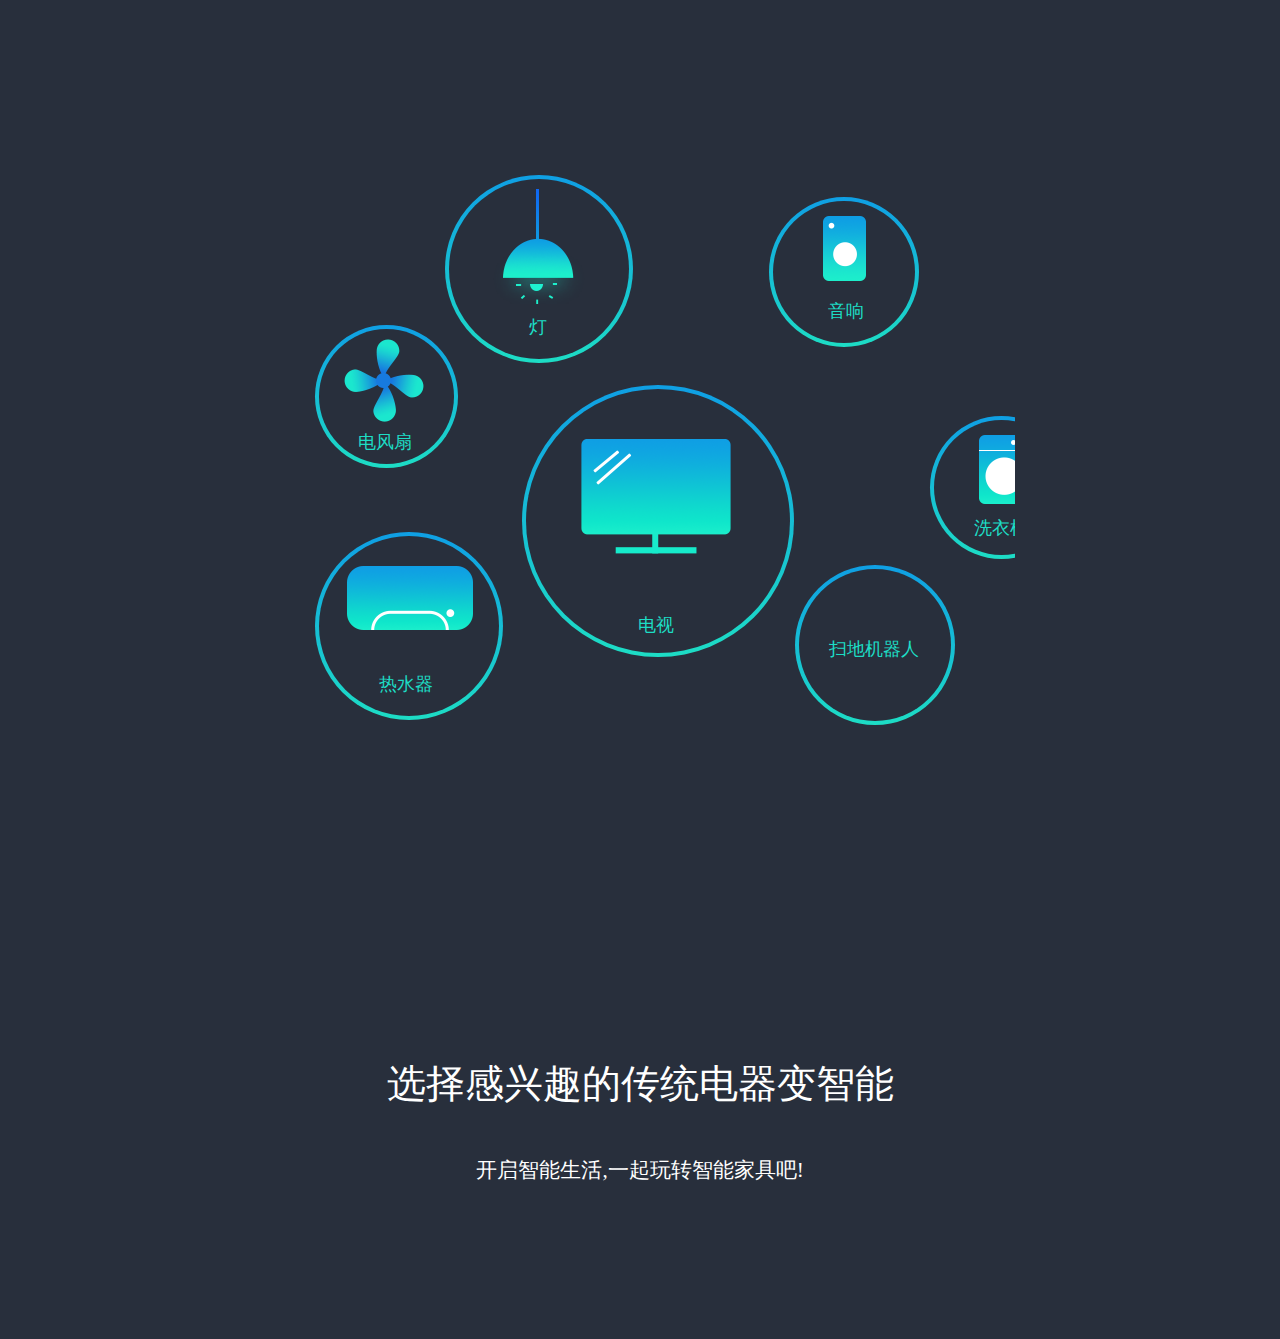
==== index.html @ 222af6ae "'test'" ====
<!DOCTYPE html>
<html>
	<head>
		<meta charset="UTF-8">
		<meta name="viewport" content="width=320px"/>
		<title>智能图标</title>
		<link rel="stylesheet" href="style/index.css" />
		<script src="js/jquery.js"></script>
        <script src="js/index.js"></script>
	</head>
	<body>
		
		<div id="box">
			<div class="content">
				<ul class="theme">
                    <li class="protect television common">
						<div class="mask">
								<img src="img/television.png" alt="" />
								<span>电视</span>
						</div>
					</li>
					<li class="lamp-big">
						<img class="deng" src="img/lamp-big.png" alt="">
	                    <div class="hanzi">电视</div>
					</li>
					<li class="fanner common">
						<div class="mask">
								<img src="img/icon_dfs_11.png" alt="" />
								<span>电风扇</span>
						</div>
					</li>
					<li class="lamp-big">
						<img class="deng" src="img/lamp-big.png" alt="">
	                    <div class="hanzi">电风扇</div>
					</li>
					<li class="lamp common">
						<div class="mask">
								<img src="img/icon_dp_03.png" alt="" />
								<span>灯</span>
						</div>
					</li>
					<li class="lamp-big">
						<img class="deng" src="img/lamp-big.png" alt="">
	                    <div class="hanzi">灯</div>
					</li>
					<li class="water common">
						<div class="mask">
								<img src="img/icon_rsq_15.png" alt="" />
								<span>热水器</span>
						</div>
					</li>
					<li class="lamp-big">
						<img class="deng" src="img/lamp-big.png" alt="">
	                    <div class="hanzi">热水器</div>
					</li>
					<li class="sound common">
						<div class="mask">
								<img src="img/icon_yx_06.png" alt="" />
								<span>音响</span>
						</div>
					</li>
					<li class="lamp-big ">
						<img class="deng" src="img/lamp-big.png" alt="">
	                    <div class="hanzi">音响</div>
					</li>
					<li class="machine common">
						<div class="mask">
								<span>扫地机器人</span>
						</div>
					</li>
					<li class="lamp-big">
						<img class="deng" src="img/lamp-big.png" alt="">
	                    <div class="hanzi">扫地机器人</div>
					</li>
					<li class="washer common">
						<div class="mask">
								<img src="img/icon_xyj_14.png" alt="" />
								<span>洗衣机</span>
						</div>
					</li>
					<li class="lamp-big">
						<img class="deng" src="img/lamp-big.png" alt="">
	                    <div class="hanzi">洗衣机</div>
					</li>
					<li class="cooker common">
						<div class="mask">
								<img src="img/icon_dfb_03.png" alt="" />
								<span>电饭煲</span>
						</div>
					</li>
					<li class="lamp-big">
						<img class="deng" src="img/lamp-big.png" alt="">
	                    <div class="hanzi">电饭煲</div>
					</li>
					<li class="air common">
						<div class="mask">
								<img src="img/icon_kt_18.png" alt="" />
								<span>空调</span>
						</div>
					</li>
					<li class="lamp-big">
						<img class="deng" src="img/lamp-big.png" alt="">
	                    <div class="hanzi">空调</div>
					</li>
					<li class="dvd common">
						<div class="mask">
								<span>DVD</span>
						</div>
					</li>
					<li class="lamp-big">
	                    <div class="hanzi">DVD</div>
					</li>
					<li class="air_clear common">
						<div class="mask">
								<img src="img/icon_kqjhq_14.png" alt="" />
								<span>空气净化器</span>
						</div>
					</li>
					<li class="lamp-big ">
						<img class="deng" src="img/lamp-big.png" alt="">
	                    <div class="hanzi">空气净化器</div>
					</li>
					<li class="hum common">
						<div class="mask">
								<img src="img/icon_jsq_06.png" alt="" />
								<span>加湿器</span>
						</div>
					</li>
					<li class="lamp-big">
						<img class="deng" src="img/lamp-big.png" alt="">
	                    <div class="hanzi">加湿器</div>
					</li>
					<li class="set common">
						<div class="mask">
								<span>机顶盒</span>
						</div>
					</li>
					<li class="lamp-big">
	                    <div class="hanzi">机顶盒</div>
					</li>
					<li class="microwave common">
						<div class="mask">
								<img src="img/icon_wbl_11.png" alt="" />
								<span>微波炉</span>
						</div>
					</li>
					<li class="lamp-big">
						<img class="deng" src="img/lamp-big.png" alt="">
	                    <div class="hanzi">微波炉</div>
					</li>
					<li class="socket common">
						<div class="mask">
								<img src="img/icon_cp_03.png" alt="" />
								<span>插排</span>
						</div>
					</li>
					<li class="lamp-big">
						<img class="deng" src="img/lamp-big.png" alt="">
	                    <div class="hanzi">插排</div>
					</li>
					<li class="dispenser common">
						<div class="mask">
								<img src="img/icon_ysj_10.png" alt="" />
								<span>饮水机</span>
						</div>
					</li>
					<li class="lamp-big">
						<img class="deng" src="img/lamp-big.png" alt="">
	                    <div class="hanzi">饮水机</div>
					</li>
					<li class="heating common">
						<div class="mask">
								<img src="img/icon_qnq_18.png" alt="" />
								<span>取暖器</span>
						</div>
					</li>
					<li class="lamp-big">
						<img class="deng" src="img/lamp-big.png" alt="">
	                    <div class="hanzi">取暖器</div>
					</li>
					<li class="motor common protect">
						<div class="mask">
								<img src="img/icon_ddcl_07.png" alt="" />
								<span>电动窗帘</span>
						</div>
					</li>
					<li class="lamp-big">
						<img class="deng" src="img/lamp-big.png" alt="">
	                    <div class="hanzi">电动窗帘</div>
					</li>
					<li class="protect therm common ">
						<div class="mask">
								<img src="img/icon_lfs_15.png" alt="" />
								<span>冷风扇</span>
						</div>
					</li>
					<li class="lamp-big">
						<img class="deng" src="img/lamp-big.png" alt="">
	                    <div class="hanzi">冷风扇</div>
					</li>
			    </ul>
			</div>
			<ul class="main">
				<li>
					选择感兴趣的传统电器变智能
				</li>
				<li>
					开启智能生活,一起玩转智能家具吧!
				</li>
			</ul>
			 <div class="choose">
				<div class="ways">选择查看支持的控制方式</div>
				<div class="three">
					<a href="index_1.html">
						
							
						    <div class="control1">
						    	
						    </div>
						    
						    <span>
						    	语音控制
						    </span>
					</a>	    
					<a href="index_1.html">	
							<div class="control2">
								
							</div>
							<span>
						    	定时控制
						    </span>
					</a>
					<a href="index_1.html">
							<div class="control3">
								
							</div>
							<span>
						    	远程控制
						    </span>
					</a>		
				</div>
			</div>
						 <div class="choose-two">
							<div class="ways">选择查看支持的控制方式</div>
							<div class="four">
								<a href="index_1.html">
									
										
									    <div class="control1">
									    	
									    </div>
									    
									    <div>
									    	语音控制
									    </div>
								</a>	    
								<a href="index_1.html">	
										<div class="control2">
											
										</div>
										<div>
									    	定时控制
									    </div>
								</a>
								<a href="index_1.html">
										<div class="control3">
											
										</div>
										<div>
									    	远程控制
									    </div>
								</a>
								<a href="index_1.html">
										<div class="control4">
											
										</div>
										<div>
									    	远程控制
									    </div>
								</a>	
							</div>
						</div>
		
		</div>
	</body>
</html>
---- style/index.css ----
body{
	background:#282f3c;
	
	}

*{
	margin:0;
	padding:0;
	font-family: "微软雅黑";
	box-sizing: border-box;
	}
a{
	text-decoration:none;
	}
.img{
	border:none;
	}
li{
	list-style: none;
}

#box{
	width:750px;
	margin:0 auto;
	background:#282f3c;
	padding-top: 165px;
}
#nav{
	width:750px;
	height:88px;
	
	display: none;
	position: absolute;
	left: 0;
	top: 0;
}
#nav .back{
	width:45px;
	height:45px;
	position:absolute;
	left: 31px;
	top:15px;
	background:url(../img/02.png);
	background-size:100%; 
}
#nav .title{
    font-size: 36px;
	text-align: center;
	line-height: 88px;
	color:#fff;
	
}
#nav .share{
	width:4px;
	height:6px;
	position:absolute;
	right: 3px;
	top:15px;
}
#nav .share img{
	width:100%;
	height:100%;
}
#box .content{
	-ms-overflow-style:none;
	overflow:-moz-scrollbars-none;
	height:732px;
	overflow-y: hidden;
}
.content .theme{
	height:732px;
    position: relative;
	
}
@keyframes btn {
    0%{top:220px;}
    15%{top:225px;}
    35%{left:257px;}
    65%{left:262px;}
    80%{top:220px;}
    100%{top:225px;}
  }
.content .theme .television{
	position: absolute;
	left:257px;
	top:220px;
	width:272px;
	height: 272px;
	border-radius: 50%;
	background: -webkit-linear-gradient(#0f9fe4, #1dddc5); 
    background: -o-linear-gradient(#0f9fe4, #1dddc5);
    background: -moz-linear-gradient(#0f9fe4, #1dddc5);
    background: linear-gradient(#0f9fe4, #1dddc5);
    animation: -webkit-btn 1.3s ease infinite alternate;
    animation: -o-btn 1.3s ease infinite alternate; 
    animation: -moz-btn 1.3s ease infinite alternate; 
    animation: btn 1.3s ease infinite alternate;   		
}
.content .theme .television .mask{
	width:264px;
	height: 264px;
	margin: 4px 0 0 4px;
	border-radius: 50%;
	background: #282f3c;
}
.content .theme .television img{
	width:150px;
	height:115px;
	margin:50px 0 0 55px;
}
.content .theme .television span{
	color:#1dddc5;
	font-size: 18px;
	position: absolute;
	left: 116px;
	bottom:20px;
}
@keyframes btn1 {
    0%{top:160px;}
    35%{top:165px;}
    70%{top:160px;}
    100%{top:165px;}
  }  
.content .theme .fanner{
	position: absolute;
	left:50px;
	top:160px;
	width:143px;
	height:143px;
	border-radius: 50%;
	background: -webkit-linear-gradient(#0f9fe4, #1dddc5); 
    background: -o-linear-gradient(#0f9fe4, #1dddc5);
    background: -moz-linear-gradient(#0f9fe4, #1dddc5);
    background: linear-gradient(#0f9fe4, #1dddc5);
    animation: btn1 1.3s ease-in-out infinite alternate; 		
}
 
.content .theme .fanner .mask{
	width:135px;
	height: 135px;
	margin: 4px 0 0 4px;
	border-radius: 50%;
	background: #282f3c;
	position: relative;
}
.content .theme .fanner img{
	width:80px;
	height:83px;
	position: absolute;
	left:25px;
	top:10px;
}
.content .theme .fanner span{
	
	position: absolute;
	left:39px;
	bottom:10px;
	color:#1dddc5;
	font-size: 18px;
}
@keyframes btn2 {
    0%{top:10px;}
    35%{top:15px;}
    70%{top:10px;}
    100%{top:15px;}
  } 
.content .theme .lamp{
	position: absolute;
	left:180px;
	top:10px;
	width:188px;
	height:188px;
	border-radius: 50%;
	background: -webkit-linear-gradient(#0f9fe4, #1dddc5); 
  background: -o-linear-gradient(#0f9fe4, #1dddc5);
  background: -moz-linear-gradient(#0f9fe4, #1dddc5);
  background: linear-gradient(#0f9fe4, #1dddc5);
  animation: -webkit-btn2 1.5s ease-in infinite alternate;
    animation: -o-btn2 1.5s ease-in infinite alternate; 
    animation: -moz-btn2 1.5s ease-in infinite alternate; 
    animation: btn2 1.5s ease-in infinite alternate;  
	/*border:0.04px solid #1dddc5;*/
			
}
.content .theme .lamp-big{
	width: 100%;
	position: absolute;
	left: 0;
	top: 0;
	transition: all 0.8s ease;
    transform: scale(0);
    
}

.content .theme .not-active{
	transform: scale(0);
}
.content .theme .active{
	transform: scale(1);
}
.content .theme .lamp-big .deng{
	margin-left: 260px;
	margin-top: 30px;
	width:230px;
	height:427px;
}
.content .theme .lamp-big .hanzi{
	width:100%;
	height:100px;
	line-height:140px;
	text-align:center;
	color: #1df2d1;
	font-size: 30px;
}
.content .theme .lamp .mask{
	width:180px;
	height: 180px;
	margin: 4px 0 0 4px;
	border-radius: 50%;
	background: #282f3c;
	position: relative;
}
.content .theme .lamp img{
	width:101px;
	height:115px;
	position: absolute;
	left:40px;
	top:10px;
}
.content .theme .lamp span{
	
	position: absolute;
	left:80px;
	bottom:20px;
	color:#1dddc5;
	font-size:18px;
}
@keyframes btn3 {
    0%{left:50px;}
    35%{left:55px;}
    70%{left:50px;}
    100%{left:55px;}
  } 
.content .theme .water{
	position: absolute;
	left:50px;
	top:367px;
	width:188px;
	height:188px;
	border-radius: 50%;
	background: -webkit-linear-gradient(#0f9fe4, #1dddc5); 
  background: -o-linear-gradient(#0f9fe4, #1dddc5);
  background: -moz-linear-gradient(#0f9fe4, #1dddc5);
  background: linear-gradient(#0f9fe4, #1dddc5);
  
  animation: -webkit-btn3 1.3s ease-in-out infinite alternate;
    animation: -o-btn3 1.3s ease-in-out infinite alternate; 
    animation: -moz-btn3 1.3s ease-in-out infinite alternate; 
    animation: btn3 1.3s ease-in-out infinite alternate;
	/*border:0.04px solid #1dddc5;*/
			
}
.content .theme .water .mask{
	width:180px;
	height: 180px;
	margin: 4px 0 0 4px;
	border-radius: 50%;
	background: #282f3c;
	position: relative;
}
.content .theme .water img{
	width:126px;
	height:64px;
	position: absolute;
	left:28px;
	top:30px;
}
.content .theme .water span{
	
	position: absolute;
	left:60px;
	bottom:20px;
	color:#1dddc5;
	font-size: 18px;
}
@keyframes btn4 {
    0%{top:32px;}
    20%{top:37px;}
    40%{top:32px;}
    60%{top:32px;}
    80%{top:37px;}
    100%{top:32px;}
  } 
.content .theme .sound{
	position: absolute;
	left:504px;
	top:32px;
	width:150px;
	height:150px;
	border-radius: 50%;
	background: -webkit-linear-gradient(#0f9fe4, #1dddc5); 
  background: -o-linear-gradient(#0f9fe4, #1dddc5);
  background: -moz-linear-gradient(#0f9fe4, #1dddc5);
  background: linear-gradient(#0f9fe4, #1dddc5);
  animation: -webkit-btn4 1.3s ease infinite alternate;
  animation: -o-btn4 1.3s ease infinite alternate;
  animation: -moz-btn4 1.3s ease infinite alternate; 
  animation: btn4 1.3s ease infinite alternate;
			
}
.content .theme .sound .mask{
	width:142px;
	height: 142px;
	margin: 4px 0 0 4px;
	border-radius: 50%;
	background: #282f3c;
	position: relative;
}
.content .theme .sound img{
	width:43px;
	height:65px;
	position: absolute;
	left:50px;
	top:15px;
}
.content .theme .sound span{
	
	position: absolute;
	left:55px;
	bottom:20px;
	color:#1dddc5;
	font-size:18px;
}
@keyframes btn5 {
    0%{top:405px;}
    35%{top:400px;}
    70%{top:405px;}
    100%{top:400px;}
  } 
.content .theme .machine{
	position: absolute;
	left:530px;
	top:400px;
	width:160px;
	height:160px;
	border-radius: 50%;
	background: -webkit-linear-gradient(#0f9fe4, #1dddc5); 
    background: -o-linear-gradient(#0f9fe4, #1dddc5);
   background: -moz-linear-gradient(#0f9fe4, #1dddc5);
   background: linear-gradient(#0f9fe4, #1dddc5); 
  animation: btn5 2.5s ease infinite alternate;
	/*border:0.04px solid #1dddc5;*/
			
}
.content .theme .machine .mask{
	width:152px;
	height: 152px;
	margin: 4px 0 0 4px;
	border-radius: 50%;
	background: #282f3c;
	position: relative;
}
.content .theme .machine span{
	
	position: absolute;
	left:30px;
	bottom:60px;
	color:#1dddc5;
	font-size:18px;
}
.content .theme .washer{
	position: absolute;
	left:665px;
	top:251px;
	width:143px;
	height:143px;
	border-radius: 50%;
	background: -webkit-linear-gradient(#0f9fe4, #1dddc5); 
  background: -o-linear-gradient(#0f9fe4, #1dddc5);
  background: -moz-linear-gradient(#0f9fe4, #1dddc5);
  background: linear-gradient(#0f9fe4, #1dddc5);
  animation: btn6 1.3s ease infinite alternate; 
	/*border:0.04px solid #1dddc5;*/
			
}
@keyframes btn6 {
    0%{top:251px;}
    35%{top:256px;}
    70%{top:251px;}
    100%{top:256px;}
  }   
.content .theme .washer .mask{
	width:135px;
	height: 135px;
	margin: 4px 0 0 4px;
	border-radius: 50%;
	background: #282f3c;
	position: relative;
}
.content .theme .washer img{
	width:50px;
	height:69px;
	position: absolute;
	left:45px;
	top:15px;
}
.content .theme .washer span{
	
	position: absolute;
	left:40px;
	bottom:15px;
	color:#1dddc5;
	font-size: 18px;
}
.content .theme .cooker{
	position: absolute;
	left:750px;
	top:20px;
	width:188px;
	height:188px;
	border-radius: 50%;
	background: -webkit-linear-gradient(#0f9fe4, #1dddc5); 
  background: -o-linear-gradient(#0f9fe4, #1dddc5);
  background: -moz-linear-gradient(#0f9fe4, #1dddc5);
  background: linear-gradient(#0f9fe4, #1dddc5);
  animation: btn8 1.3s ease infinite alternate; 
	/*border:0.04px solid #1dddc5;*/
			
}
@keyframes btn8 {
    0%{left:750px;}
    35%{left:755px;}
    70%{left:750px;}
    100%{left:755px;}
  }   
.content .theme .cooker .mask{
	width:180px;
	height: 180px;
	margin: 4px 0 0 4px;
	border-radius: 50%;
	background: #282f3c;
	position: relative;
}
.content .theme .cooker img{
	width:91px;
	height:95px;
	position: absolute;
	left:45px;
	top:15px;
}
.content .theme .cooker span{
	
	position: absolute;
	left:60px;
	bottom:20px;
	color:#1dddc5;
	font-size: 18px;
}
.content .theme .air{
	position: absolute;
	left:845px;
	top:350px;
	width:148px;
	height:148px;
	border-radius: 50%;
	background: -webkit-linear-gradient(#0f9fe4, #1dddc5); 
  background: -o-linear-gradient(#0f9fe4, #1dddc5);
  background: -moz-linear-gradient(#0f9fe4, #1dddc5);
  background: linear-gradient(#0f9fe4, #1dddc5);
  animation: btn9 1.3s ease infinite alternate; 
	/*border:0.04px solid #1dddc5;*/
			
}
@keyframes btn9 {
    0%{top:350px;}
    35%{top:352px;}
    70%{top:358px;}
    100%{top:350px;}
  }   
.content .theme .air .mask{
	width:140px;
	height: 140px;
	margin: 4px 0 0 4px;
	border-radius: 50%;
	background: #282f3c;
	position: relative;
}
.content .theme .air img{
	width:83px;
	height:42px;
	position: absolute;
	left:27px;
	top:25px;
}
.content .theme .air span{
	
	position: absolute;
	left:50px;
	bottom:15px;
	color:#1dddc5;
	font-size: 18px;
}
.content .theme .dvd{
	position: absolute;
	left:1030px;
	top:30px;
	width:108px;
	height:108px;
	border-radius: 50%;
	background: -webkit-linear-gradient(#0f9fe4, #1dddc5); 
  background: -o-linear-gradient(#0f9fe4, #1dddc5);
  background: -moz-linear-gradient(#0f9fe4, #1dddc5);
  background: linear-gradient(#0f9fe4, #1dddc5);
  animation: btn10 1.3s ease infinite alternate; 
}
@keyframes btn10 {
    0%{left:1030px;}
    35%{left:1035px;}
    70%{left:1040px;}
    100%{left:1035px;}
  }   
.content .theme .dvd .mask{
	width:100px;
	height: 100px;
	margin: 4px 0 0 4px;
	border-radius: 50%;
	background: #282f3c;
	position: relative;
}
.content .theme .dvd span{
	
	position: absolute;
	left:30px;
	bottom:35px;
	color:#1dddc5;
	font-size: 18px;
}
.content .theme .air_clear{
	position: absolute;
	left:1000px;
	top:180px;
	width:270px;
	height:270px;
	border-radius: 50%;
	background: -webkit-linear-gradient(#0f9fe4, #1dddc5); 
  background: -o-linear-gradient(#0f9fe4, #1dddc5);
  background: -moz-linear-gradient(#0f9fe4, #1dddc5);
  background: linear-gradient(#0f9fe4, #1dddc5);
  animation: btn11 1.3s ease infinite alternate; 
	/*border:0.04px solid #1dddc5;*/
			
}
@keyframes btn11 {
    0%{top:185px;}
    35%{top:180px;}
    70%{top:185px;}
    100%{top:180px;}
  }   
.content .theme .air_clear .mask{
	width:262px;
	height:262px;
	margin: 4px 0 0 4px;
	border-radius: 50%;
	background: #282f3c;
	position: relative;
}
.content .theme .air_clear img{
	width:199px;
	height:126px;
	position: absolute;
	left:27px;
	top:50px;
}
.content .theme .air_clear span{
	
	position: absolute;
	left:85px;
	bottom:20px;
	color:#1dddc5;
	font-size: 18px;
}
.content .theme .hum{
	position: absolute;
	left:1245px;
	top:30px;
	width:150px;
	height:150px;
	border-radius: 50%;
	background: -webkit-linear-gradient(#0f9fe4, #1dddc5); 
  background: -o-linear-gradient(#0f9fe4, #1dddc5);
  background: -moz-linear-gradient(#0f9fe4, #1dddc5);
  background: linear-gradient(#0f9fe4, #1dddc5);
  animation: btn12 1.3s ease infinite alternate; 
	/*border:0.04px solid #1dddc5;*/
			
}
@keyframes btn12 {
    0%{top:35px;}
    35%{top:30px;}
    70%{top:35px;}
    100%{top:30px;}
  }   
.content .theme .hum .mask{
	width:142px;
	height:142px;
	margin: 4px 0 0 4px;
	border-radius: 50%;
	background: #282f3c;
	position: relative;
}
.content .theme .hum img{
	width:43px;
	height:73px;
	position: absolute;
	left:50px;
	top:25px;
}
.content .theme .hum span{
	
	position: absolute;
	left:45px;
	bottom:15px;
	color:#1dddc5;
	font-size: 18px;
}
.content .theme .microwave{
	position: absolute;
	left:1310px;
	top:230px;
	width:172px;
	height: 172px;
	border-radius: 50%;
	background: -webkit-linear-gradient(#0f9fe4, #1dddc5); 
    background: -o-linear-gradient(#0f9fe4, #1dddc5);
    background: -moz-linear-gradient(#0f9fe4, #1dddc5);
    background: linear-gradient(#0f9fe4, #1dddc5);
    animation: btn13 0.8s ease infinite alternate;  
	/*border:0.04px solid #1dddc5;*/
			
}
@keyframes btn13 {
    0%{left:1310px;}
    35%{left:1315px;}
    70%{left:1310px;}
    100%{left:1315px;}
  } 
.content .theme .microwave .mask{
	width:164px;
	height: 164px;
	margin: 4px 0 0 4px;
	border-radius: 50%;
	background: #282f3c;
}
.content .theme .microwave img{
	width:97px;
	height:91px;
	margin:30px 0 0 33px;
}
.content .theme .microwave span{
	color:#1dddc5;
	font-size: 18px;
	position: absolute;
	left: 60px;
	bottom:20px;
}
.content .theme .set{
	position: absolute;
	left:1270px;
	top:420px;
	width:108px;
	height:108px;
	border-radius: 50%;
	background: -webkit-linear-gradient(#0f9fe4, #1dddc5); 
  background: -o-linear-gradient(#0f9fe4, #1dddc5);
  background: -moz-linear-gradient(#0f9fe4, #1dddc5);
  background: linear-gradient(#0f9fe4, #1dddc5);
  /*animation: btn14 1.3s ease infinite alternate;*/ 
	/*border:0.04px solid #1dddc5;*/
			
}
@keyframes btn14 {
    0%{left:1275px;}
    35%{left:1270px;}
    70%{left:1275px;}
    100%{left:1270px;}
  }   
.content .theme .set .mask{
	width:100px;
	height:100px;
	margin: 4px 0 0 4px;
	border-radius: 50%;
	background: #282f3c;
	position: relative;
}
.content .theme .set span{
	
	position: absolute;
	left:25px;
	bottom:35px;
	color:#1dddc5;
	font-size: 18px;
}
@keyframes btn15 {
    0%{left:1525px;}
    35%{left:1530px;}
    70%{left:1525px;}
    100%{left:1530px;}
  }   
.content .theme .socket{
	position: absolute;
	left:1525px;
	top:20px;
	width:150px;
	height:150px;
	border-radius: 50%;
	background: -webkit-linear-gradient(#0f9fe4, #1dddc5); 
  background: -o-linear-gradient(#0f9fe4, #1dddc5);
  background: -moz-linear-gradient(#0f9fe4, #1dddc5);
  background: linear-gradient(#0f9fe4, #1dddc5);
  animation: btn15 2.5s ease infinite alternate; 
	/*border:0.04px solid #1dddc5;*/
			
}

.content .theme .socket .mask{
	width:142px;
	height:142px;
	margin: 4px 0 0 4px;
	border-radius: 50%;
	background: #282f3c;
	position: relative;
}
.content .theme .socket img{
	width:73px;
	height:74px;
	margin:20px 0 0 33px;
}
.content .theme .socket span{
	
	position: absolute;
	left:50px;
	bottom:15px;
	color:#1dddc5;
	font-size: 18px;
}
.content .theme .dispenser{
	position: absolute;
	left:1525px;
	top:204px;
	width:188px;
	height:188px;
	border-radius: 50%;
	background: -webkit-linear-gradient(#0f9fe4, #1dddc5); 
  background: -o-linear-gradient(#0f9fe4, #1dddc5);
  background: -moz-linear-gradient(#0f9fe4, #1dddc5);
  background: linear-gradient(#0f9fe4, #1dddc5);
  animation: btn16 1.3s ease infinite alternate; 
	/*border:0.04px solid #1dddc5;*/
			
}
@keyframes btn16 {
    0%{top:202px;}
    35%{top:204px;}
    70%{top:204px;}
    100%{top:202px;}
  }   
.content .theme .dispenser .mask{
	width:180px;
	height:180px;
	margin: 4px 0 0 4px;
	border-radius: 50%;
	background: #282f3c;
	position: relative;
}
.content .theme .dispenser img{
	width:78px;
	height:94px;
	margin:20px 0 0 50px;
}
.content .theme .dispenser span{
	
	position: absolute;
	left:60px;
	bottom:15px;
	color:#1dddc5;
	font-size: 18px;
}
.content .theme .heating{
	position: absolute;
	left:1455px;
	top:415px;
	width:155px;
	height:155px;
	border-radius: 50%;
	background: -webkit-linear-gradient(#0f9fe4, #1dddc5); 
  background: -o-linear-gradient(#0f9fe4, #1dddc5);
  background: -moz-linear-gradient(#0f9fe4, #1dddc5);
  background: linear-gradient(#0f9fe4, #1dddc5);
  animation: btn17 1.3s ease infinite alternate; 
	/*border:0.04px solid #1dddc5;*/
			
}
@keyframes btn17 {
    0%{top:410px;}
    35%{top:415px;}
    70%{top:410px;}
    100%{top:415px;}
  }   
.content .theme .heating .mask{
	width:147px;
	height:147px;
	margin: 4px 0 0 4px;
	border-radius: 50%;
	background: #282f3c;
	position: relative;
}
.content .theme .heating img{
	width:72px;
	height:77px;
	margin:20px 0 0 38px;
}
.content .theme .heating span{
	
	position: absolute;
	left:45px;
	bottom:15px;
	color:#1dddc5;
	font-size: 18px;
}
.content .theme .motor{
	position: absolute;
	left:1725px;
	top:135px;
	width:128px;
	height:128px;
	border-radius: 50%;
	background: -webkit-linear-gradient(#0f9fe4, #1dddc5); 
  background: -o-linear-gradient(#0f9fe4, #1dddc5);
  background: -moz-linear-gradient(#0f9fe4, #1dddc5);
  background: linear-gradient(#0f9fe4, #1dddc5);
  animation: btn18 1.3s ease infinite alternate; 
	/*border:0.04px solid #1dddc5;*/
			
}
@keyframes btn18 {
    0%{top:135px;}
    15%{top:140px;}
    35%{left:1725px;}
    65%{left:1730px;}
    80%{top:140px;}
    100%{top:135px;}
  }   
.content .theme .motor .mask{
	width:120px;
	height:120px;
	margin: 4px 0 0 4px;
	border-radius: 50%;
	background: #282f3c;
	position: relative;
}
.content .theme .motor img{
	width: 48px;
	height:61px;
	margin:15px 0 0 35px;
}
.content .theme .motor span{
	
	position: absolute;
	left:25px;
	bottom:15px;
	color:#1dddc5;
	font-size: 18px;
}
.content .theme .therm{
	position: absolute;
	left:1725px;
	top:420px;
	width:152px;
	height:152px;
	border-radius: 50%;
	background: -webkit-linear-gradient(#0f9fe4, #1dddc5); 
  background: -o-linear-gradient(#0f9fe4, #1dddc5);
  background: -moz-linear-gradient(#0f9fe4, #1dddc5);
  background: linear-gradient(#0f9fe4, #1dddc5);
  animation: btn19 1s ease infinite alternate; 
	/*border:0.04px solid #1dddc5;*/
			
}
@keyframes btn19 {
    0%{left:1720px;}
    35%{left:1725px;}
    70%{left:1720px;}
    100%{left:1725px;}
  }   
.content .theme .therm .mask{
	width:144px;
	height:144px;
	margin: 4px 0 0 4px;
	border-radius: 50%;
	background: #282f3c;
	position: relative;
}
.content .theme .therm img{
	width:48px;
	height:79px;
	margin:20px 0 0 50px;
}
.content .theme .therm span{
	
	position: absolute;
	left:45px;
	bottom:15px;
	color:#1dddc5;
	font-size: 18px;
}
.content .theme .uzi{
	position: absolute;
	left:1825px;
	top:10px;
	width:2px;
	height:2px;
	border-radius: 50%;
	background:red;			
}
.content::-webkit-scrollbar{
	width:0px;
}
#box .main{
	width:100%;
	padding-top:160px;
	padding-bottom:155px;
	color: #fff;
	
}
#box .main li:nth-child(1){
	text-align: center;
	font-size: 39px; 
}
#box .main li:nth-child(2){
	text-align: center;
	margin-top: 45px;
	font-size: 21px; 
}
.choose{
	width: 750px;
	height: 315px;
	background: #1f2530;
    border-top:2px solid #191e28;
	transition: all 0.8s ease;
    transform:translateY(540px);
    display: none;
}
.ways{
	width: 100%;
	line-height: 100px;
	font-size: 34px;
	color: #fff;
	border-bottom:2px solid #191e28;
	text-align: center;
}
.three{
	z-index: 10;
	width: 100%;
	height: 205px;
}
.three a{
	text-align: center;
	line-height: 100px;
	float: left;
	width: 33.3%;
	height: 100%;
	font-size: 28px;
}
.three a:nth-of-type(1){
	color:#56dae2;
	border-right:2px solid #191e28;
}.three a:nth-of-type(2){
	color:#32cc84;
	border-right:2px solid #191e28;
}
.three a:nth-of-type(3){
	color:#5b3e94;
}
.three a .control1{
	width: 44px;
	height: 69px;
	margin: 40px 0 0 100px;
	background:url(../img/icon-yy.png)  no-repeat;
	background-size: 100%;
}
.three a .control2{
	width: 63px;
	height: 69px;
	margin: 40px 0 0 100px;
	background:url(../img/icon-kz.png)  no-repeat;
	background-size: 100%;
}
.three a .control3{
	width: 53px;
	height: 53px;
	margin: 55px 0 0 100px;
	background:url(../img/icon-xh.png)  no-repeat;
	background-size: 100%;
}
.choose-two{
	width: 750px;
	height: 431px;
	background: #1f2530;
    border-top:2px solid #191e28;
	transition: all 0.8s ease;
    transform:translateY(431px);
    display: none;
    
}
.choose-two .four{
	z-index: 10;
	width: 100%;
	height: 329px;
}
.four a{
	text-align: center;
	line-height: 100px;
	float: left;
	width: 50%;
	height: 50%;
	font-size: 28px;
}
.four div{
	float: left;
	margin:30px 0 0 30px; ;
}
.four a:nth-of-type(1){
	color:#56dae2;
	border-right:2px solid #191e28;
	border-bottom:2px solid #191e28;
}.four a:nth-of-type(2){
	color:#32cc84;
	border-bottom:2px solid #191e28;
}
.four a:nth-of-type(3){
	color:#5b3e94;
	border-right:2px solid #191e28;
}
.four a:nth-of-type(4){
	color:#5b3e94;
	
}
.four a .control1{
	width: 63px;
	height: 69px;
	float: left;
	margin: 40px 0 0 90px;
	background:url(../img/icon-kz.png)  no-repeat;
	background-size: 100%;
}
.four a .control2{
	width: 63px;
	height: 69px;
	margin: 40px 0 0 90px;
	background:url(../img/icon-xh.png)  no-repeat;
	background-size: 100%;
}
.four a .control3{
	width: 44px;
	height: 69px;
	margin: 40px 0 0 90px;
	background:url(../img/icon-yy.png)  no-repeat;
	background-size: 100%;
}
.four a .control4{
	width: 63px;
	height: 63px;
	margin: 40px 0 0 90px;
	background:url(../img/icon-gy.png)  no-repeat;
	background-size: 100%;
}
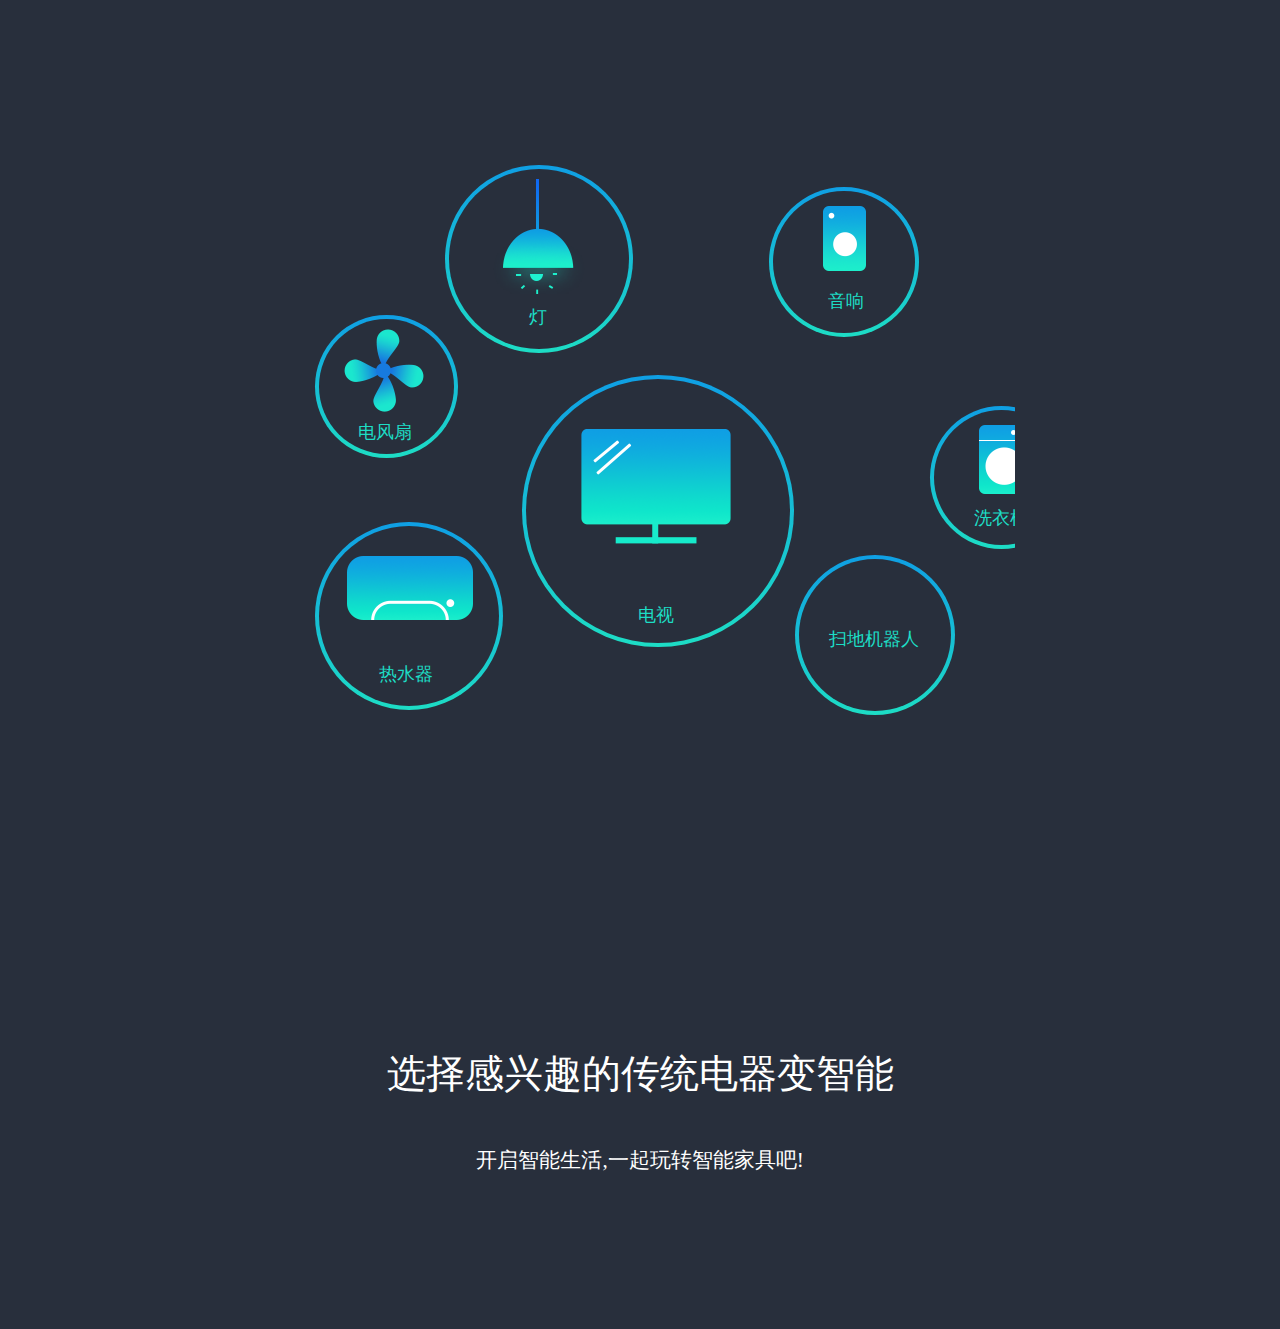
==== commit 970d1f7f: "'l'" ====
--- a/index.html
+++ b/index.html
@@ -1,4 +1,4 @@
-<!DOCTYPE html>
+       <!DOCTYPE html>
 <html>
 	<head>
 		<meta charset="UTF-8">
--- a/style/index.css
+++ b/style/index.css
@@ -23,7 +23,7 @@
 	width:750px;
 	margin:0 auto;
 	background:#282f3c;
-	padding-top: 165px;
+	padding-top: 155px;
 }
 #nav{
 	width:750px;
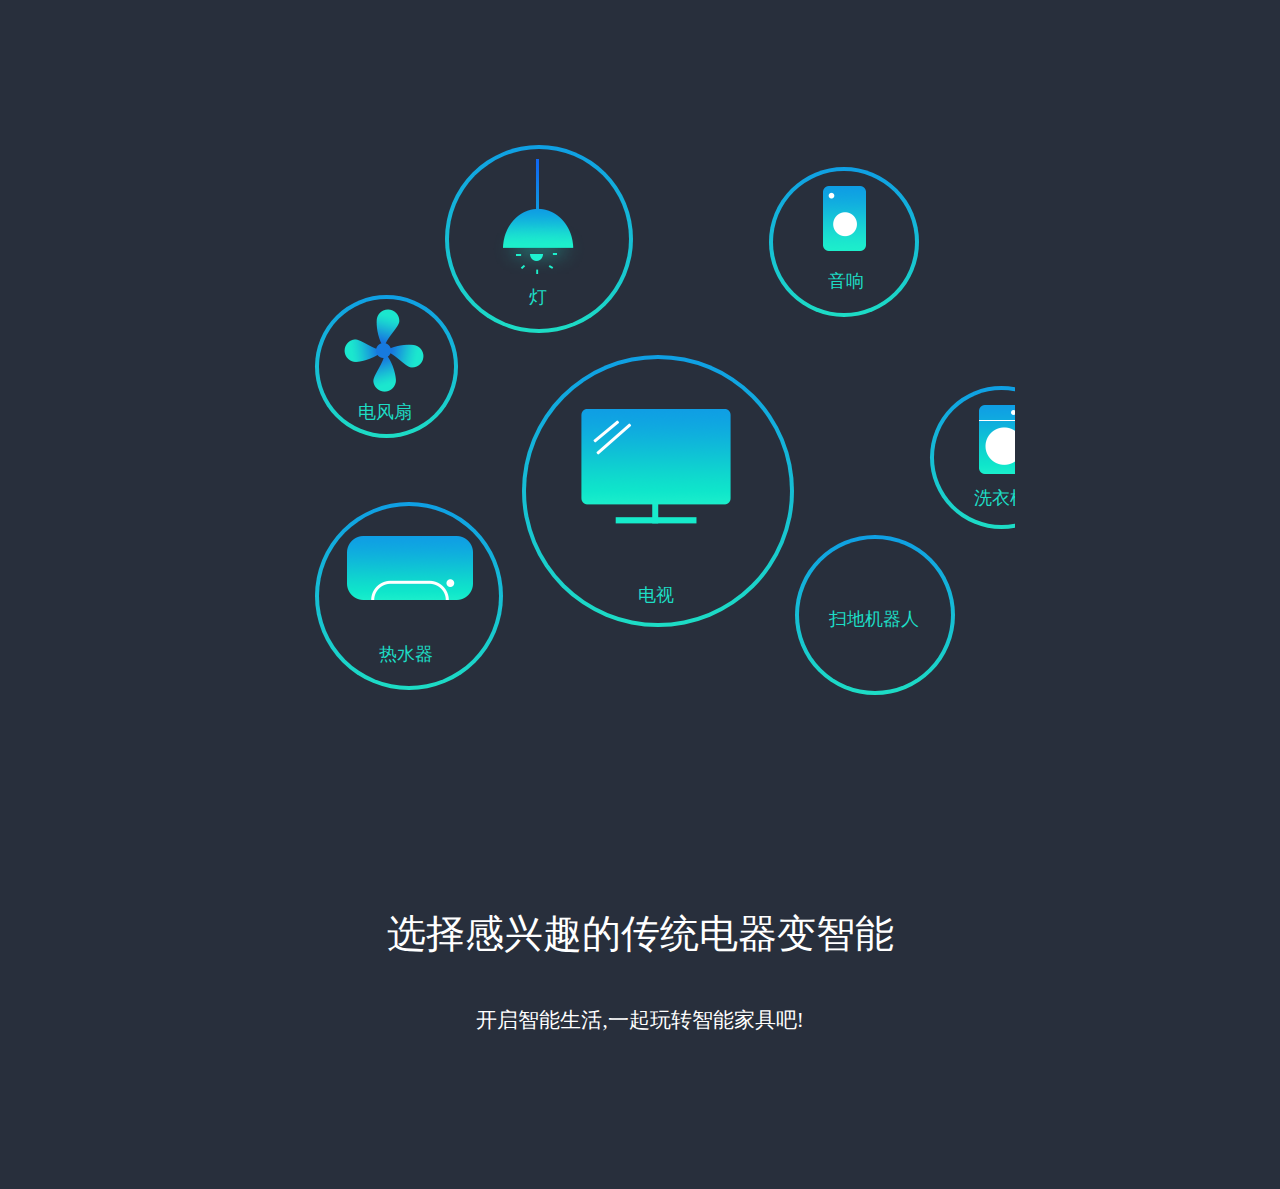
==== commit f3e01f79: "'1'" ====
--- a/index.html
+++ b/index.html
@@ -3,7 +3,7 @@
 	<head>
 		<meta charset="UTF-8">
 		<meta name="viewport" content="width=320px"/>
-		<title>智能图标</title>
+		<title>ohh智能家居</title>
 		<link rel="stylesheet" href="style/index.css" />
 		<script src="js/jquery.js"></script>
         <script src="js/index.js"></script>
--- a/style/index.css
+++ b/style/index.css
@@ -23,7 +23,7 @@
 	width:750px;
 	margin:0 auto;
 	background:#282f3c;
-	padding-top: 155px;
+	padding-top: 135px;
 }
 #nav{
 	width:750px;
@@ -927,7 +927,7 @@
 }
 #box .main{
 	width:100%;
-	padding-top:160px;
+	padding-top:40px;
 	padding-bottom:155px;
 	color: #fff;
 	
@@ -1004,7 +1004,7 @@
 }
 .choose-two{
 	width: 750px;
-	height: 431px;
+	height: 435px;
 	background: #1f2530;
     border-top:2px solid #191e28;
 	transition: all 0.8s ease;
